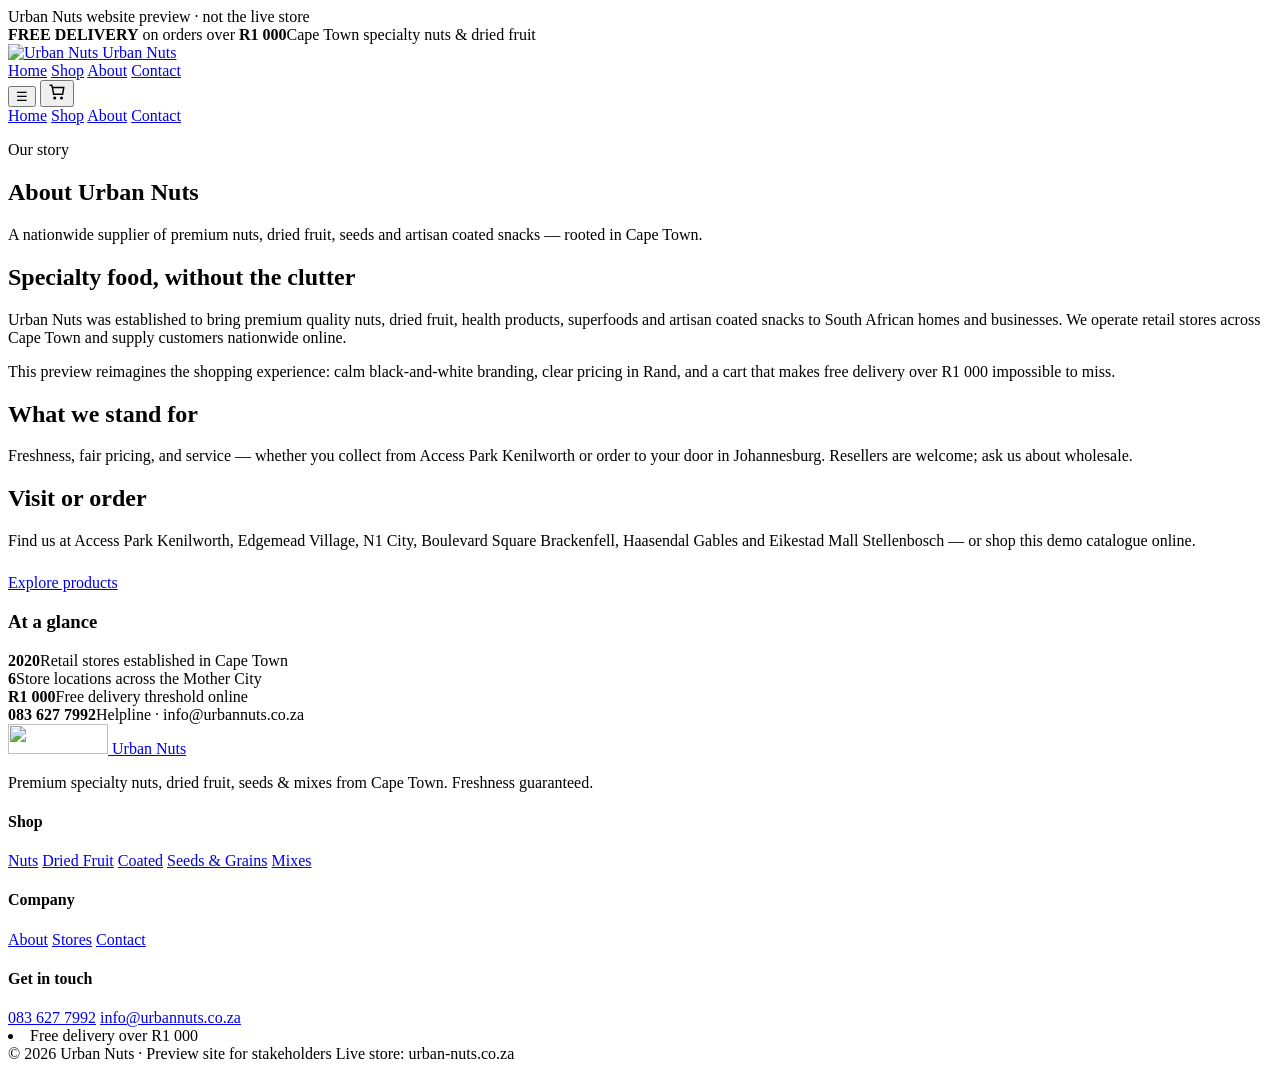
==== about.html @ 3aad2c29 "chore: add about.html" ====
<!DOCTYPE html>
<html lang="en-ZA">
<head>
  <meta charset="utf-8">
  <meta name="viewport" content="width=device-width, initial-scale=1">
  <title>About · Urban Nuts Preview</title>
  <meta name="description" content="About Urban Nuts — Cape Town specialty nuts and dried fruit retailer.">
  <base href="./">
  <link rel="preconnect" href="https://fonts.googleapis.com">
  <link rel="preconnect" href="https://fonts.gstatic.com" crossorigin>
  <link href="https://fonts.googleapis.com/css2?family=DM+Sans:ital,opsz,wght@0,9..40,400;0,9..40,500;0,9..40,600;0,9..40,700;1,9..40,400&family=Instrument+Serif:ital@0;1&display=swap" rel="stylesheet">
  <link rel="stylesheet" href="css/styles.css">
  <link rel="icon" href="https://urban-nuts.co.za/wp-content/uploads/2022/02/URBAN-NUTS-logo-1.jpg">
</head>
<body>
  <div class="preview-bar">Urban Nuts website preview · not the live store</div>
  <div class="delivery-banner"><strong>FREE DELIVERY</strong> on orders over <strong>R1 000</strong><span>Cape Town specialty nuts &amp; dried fruit</span></div>
  <header class="site-header">
    <div class="container header-inner">
      <a class="logo" href="index.html">
        <img src="https://urban-nuts.co.za/wp-content/uploads/2022/02/URBAN-NUTS-logo-1.jpg" alt="Urban Nuts" width="120" height="36">
        <span>Urban Nuts</span>
      </a>
      <nav class="nav" aria-label="Primary">
        <a href="index.html">Home</a>
        <a href="shop.html">Shop</a>
        <a href="about.html">About</a>
        <a href="contact.html">Contact</a>
      </nav>
      <div class="header-actions">
        <button type="button" class="icon-btn menu-toggle" id="menu-toggle" aria-label="Menu" aria-expanded="false">☰</button>
        <button type="button" class="icon-btn" data-open-cart aria-label="Open cart">
          <svg width="18" height="18" viewBox="0 0 24 24" fill="none" stroke="currentColor" stroke-width="2" aria-hidden="true"><path d="M6 6h15l-1.5 9h-12z"/><circle cx="9" cy="20" r="1"/><circle cx="18" cy="20" r="1"/><path d="M6 6L5 3H2"/></svg>
          <span class="cart-count" data-count="0"></span>
        </button>
      </div>
    </div>
  </header>
  <nav class="mobile-nav" id="mobile-nav" aria-label="Mobile">
    <a href="index.html">Home</a>
    <a href="shop.html">Shop</a>
    <a href="about.html">About</a>
    <a href="contact.html">Contact</a>
  </nav>

  <main>
    <section class="page-hero">
      <div class="container">
        <p class="section-kicker">Our story</p>
        <h1>About Urban Nuts</h1>
        <p>A nationwide supplier of premium nuts, dried fruit, seeds and artisan coated snacks — rooted in Cape Town.</p>
      </div>
    </section>
    <section class="section">
      <div class="container about-grid">
        <div class="prose">
          <h2>Specialty food, without the clutter</h2>
          <p>Urban Nuts was established to bring premium quality nuts, dried fruit, health products, superfoods and artisan coated snacks to South African homes and businesses. We operate retail stores across Cape Town and supply customers nationwide online.</p>
          <p>This preview reimagines the shopping experience: calm black-and-white branding, clear pricing in Rand, and a cart that makes free delivery over R1 000 impossible to miss.</p>
          <h2>What we stand for</h2>
          <p>Freshness, fair pricing, and service — whether you collect from Access Park Kenilworth or order to your door in Johannesburg. Resellers are welcome; ask us about wholesale.</p>
          <h2>Visit or order</h2>
          <p>Find us at Access Park Kenilworth, Edgemead Village, N1 City, Boulevard Square Brackenfell, Haasendal Gables and Eikestad Mall Stellenbosch — or shop this demo catalogue online.</p>
          <p style="margin-top:1.5rem"><a class="btn btn-primary" href="shop.html">Explore products</a></p>
        </div>
        <aside class="about-aside">
          <h3>At a glance</h3>
          <div class="stat-list">
            <div><strong>2020</strong><span>Retail stores established in Cape Town</span></div>
            <div><strong>6</strong><span>Store locations across the Mother City</span></div>
            <div><strong>R1 000</strong><span>Free delivery threshold online</span></div>
            <div><strong>083 627 7992</strong><span>Helpline · info@urbannuts.co.za</span></div>
          </div>
        </aside>
      </div>
    </section>
  </main>

  <footer class="site-footer">
    <div class="container">
      <div class="footer-grid">
        <div class="footer-brand">
          <a class="logo" href="index.html">
            <img src="https://urban-nuts.co.za/wp-content/uploads/2022/02/URBAN-NUTS-logo-1.jpg" alt="" width="100" height="30">
            <span>Urban Nuts</span>
          </a>
          <p>Premium specialty nuts, dried fruit, seeds &amp; mixes from Cape Town. Freshness guaranteed.</p>
        </div>
        <div class="footer-col">
          <h4>Shop</h4>
          <a href="shop.html?cat=nuts">Nuts</a>
          <a href="shop.html?cat=dried-fruit">Dried Fruit</a>
          <a href="shop.html?cat=coated">Coated</a>
          <a href="shop.html?cat=seeds">Seeds &amp; Grains</a>
          <a href="shop.html?cat=mixes">Mixes</a>
        </div>
        <div class="footer-col">
          <h4>Company</h4>
          <a href="about.html">About</a>
          <a href="contact.html">Stores</a>
          <a href="contact.html">Contact</a>
        </div>
        <div class="footer-col">
          <h4>Get in touch</h4>
          <a href="tel:0836277992">083 627 7992</a>
          <a href="mailto:info@urbannuts.co.za">info@urbannuts.co.za</a>
          <li>Free delivery over R1 000</li>
        </div>
      </div>
      <div class="footer-bottom">
        <span>© 2026 Urban Nuts · Preview site for stakeholders</span>
        <span>Live store: urban-nuts.co.za</span>
      </div>
    </div>
  </footer>
  <script src="js/products.js"></script>
  <script src="js/cart.js"></script>
  <script src="js/main.js"></script>
</body>
</html>
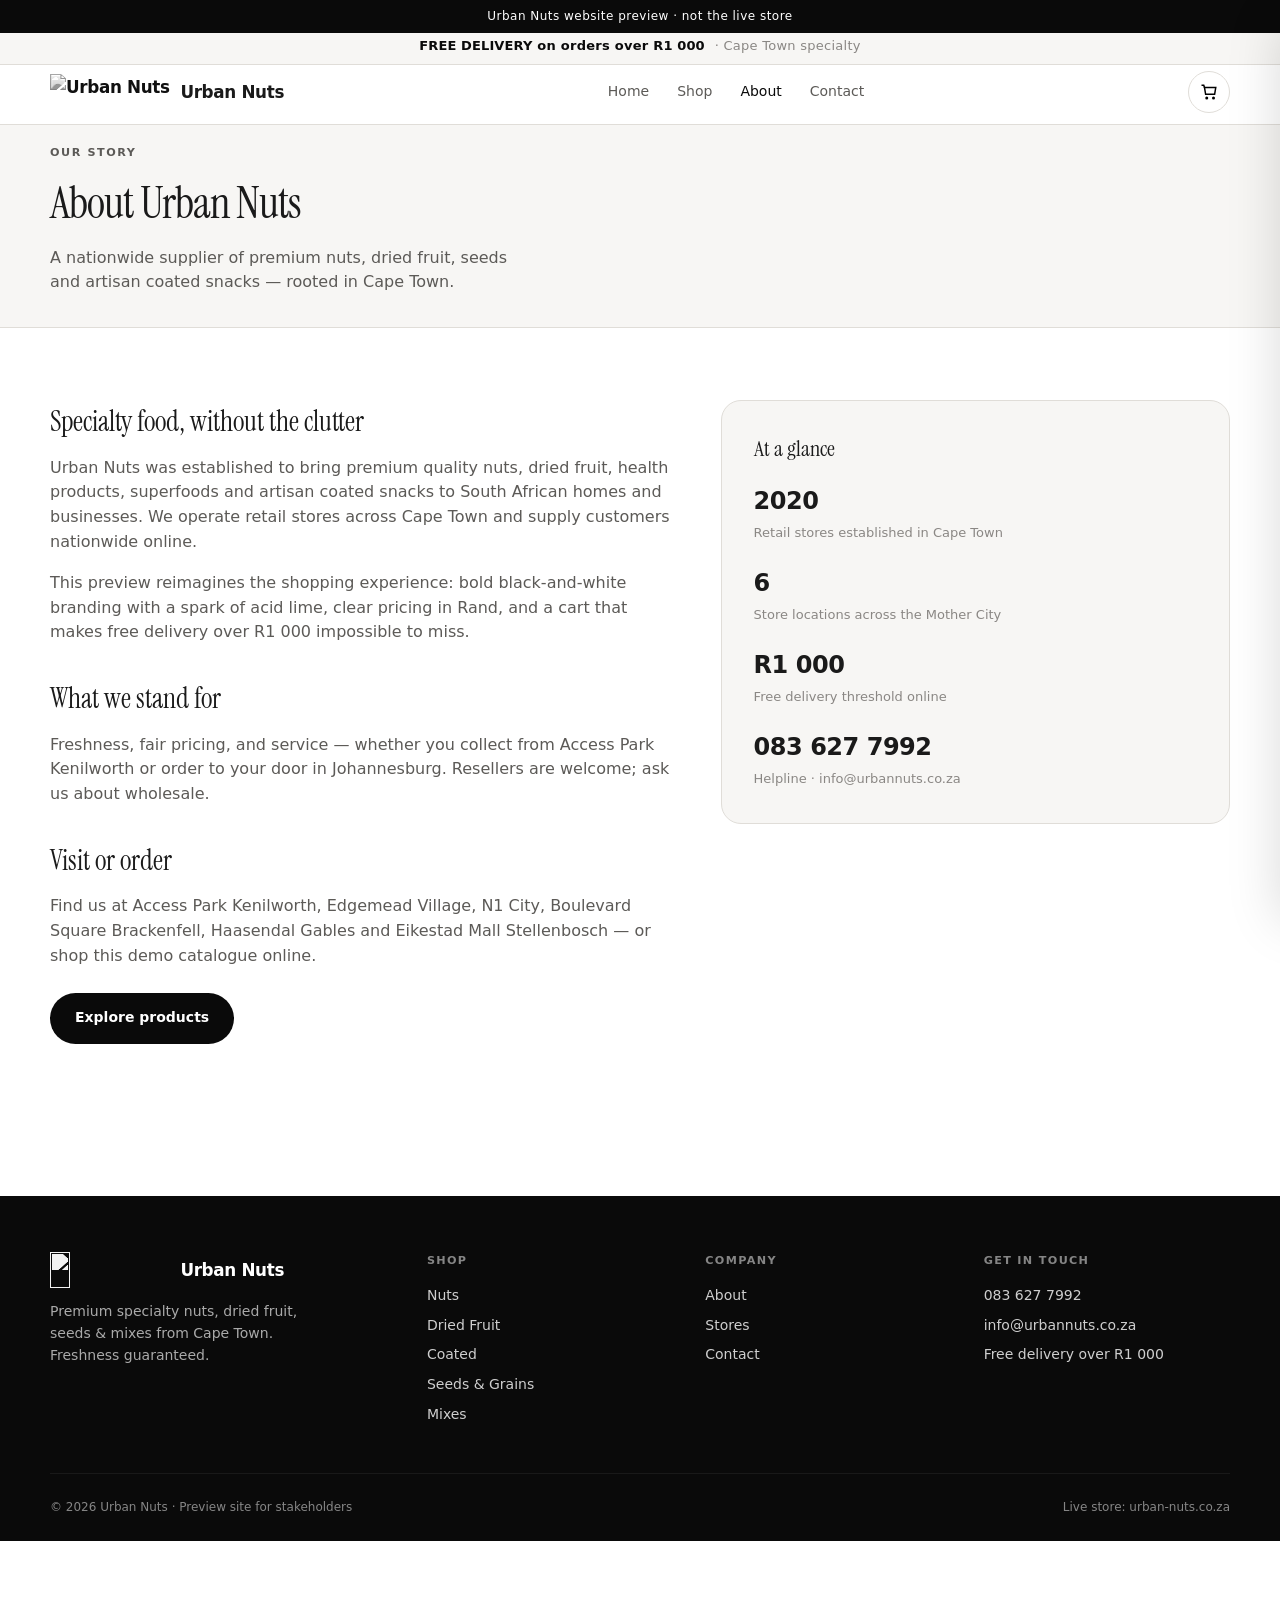
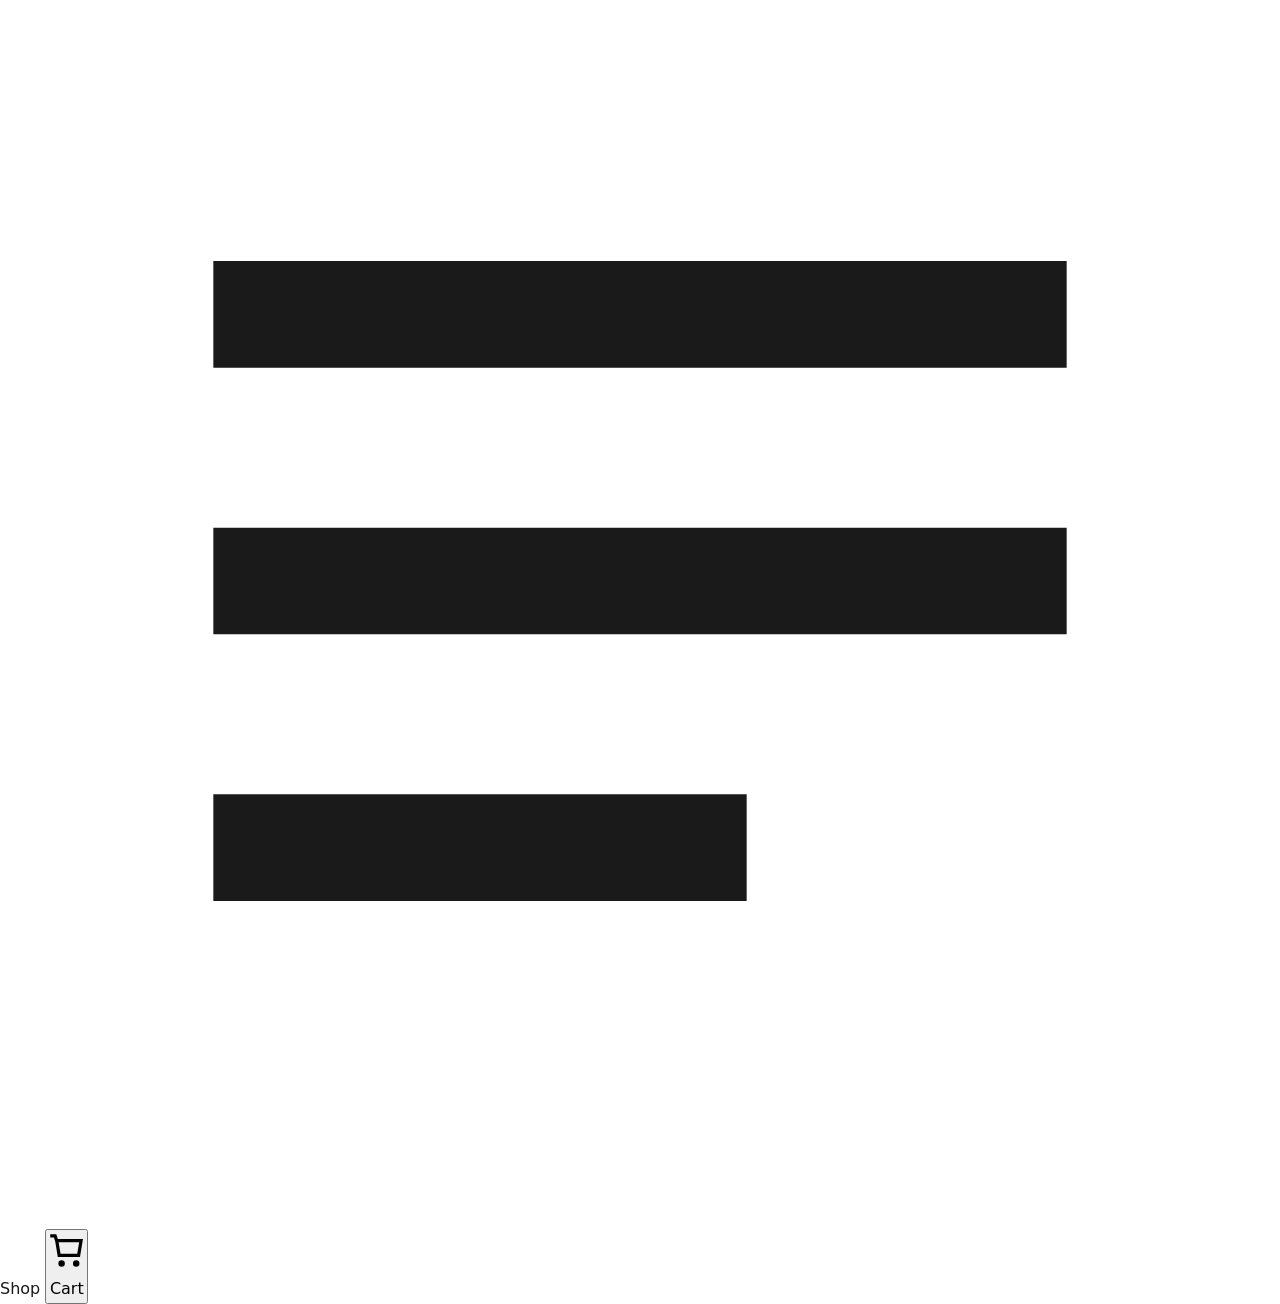
==== commit a4a35e43: "chore: update about.html" ====
--- a/about.html
+++ b/about.html
@@ -2,19 +2,19 @@
 <html lang="en-ZA">
 <head>
   <meta charset="utf-8">
-  <meta name="viewport" content="width=device-width, initial-scale=1">
+  <meta name="viewport" content="width=device-width, initial-scale=1, viewport-fit=cover">
   <title>About · Urban Nuts Preview</title>
   <meta name="description" content="About Urban Nuts — Cape Town specialty nuts and dried fruit retailer.">
   <base href="./">
   <link rel="preconnect" href="https://fonts.googleapis.com">
   <link rel="preconnect" href="https://fonts.gstatic.com" crossorigin>
-  <link href="https://fonts.googleapis.com/css2?family=DM+Sans:ital,opsz,wght@0,9..40,400;0,9..40,500;0,9..40,600;0,9..40,700;1,9..40,400&family=Instrument+Serif:ital@0;1&display=swap" rel="stylesheet">
+  <link href="https://fonts.googleapis.com/css2?family=Instrument+Serif:ital@0;1&family=Space+Grotesk:wght@400;500;600;700&display=swap" rel="stylesheet">
   <link rel="stylesheet" href="css/styles.css">
   <link rel="icon" href="https://urban-nuts.co.za/wp-content/uploads/2022/02/URBAN-NUTS-logo-1.jpg">
 </head>
 <body>
   <div class="preview-bar">Urban Nuts website preview · not the live store</div>
-  <div class="delivery-banner"><strong>FREE DELIVERY</strong> on orders over <strong>R1 000</strong><span>Cape Town specialty nuts &amp; dried fruit</span></div>
+  <div class="delivery-banner"><strong>FREE DELIVERY</strong> on orders over <strong>R1 000</strong><span> · Cape Town specialty</span></div>
   <header class="site-header">
     <div class="container header-inner">
       <a class="logo" href="index.html">
@@ -24,7 +24,7 @@
       <nav class="nav" aria-label="Primary">
         <a href="index.html">Home</a>
         <a href="shop.html">Shop</a>
-        <a href="about.html">About</a>
+        <a href="about.html" class="active">About</a>
         <a href="contact.html">Contact</a>
       </nav>
       <div class="header-actions">
@@ -41,6 +41,10 @@
     <a href="shop.html">Shop</a>
     <a href="about.html">About</a>
     <a href="contact.html">Contact</a>
+    <div class="nav-meta">
+      <a href="tel:0836277992">083 627 7992</a>
+      <a href="mailto:info@urbannuts.co.za">info@urbannuts.co.za</a>
+    </div>
   </nav>
 
   <main>
@@ -56,7 +60,7 @@
         <div class="prose">
           <h2>Specialty food, without the clutter</h2>
           <p>Urban Nuts was established to bring premium quality nuts, dried fruit, health products, superfoods and artisan coated snacks to South African homes and businesses. We operate retail stores across Cape Town and supply customers nationwide online.</p>
-          <p>This preview reimagines the shopping experience: calm black-and-white branding, clear pricing in Rand, and a cart that makes free delivery over R1 000 impossible to miss.</p>
+          <p>This preview reimagines the shopping experience: bold black-and-white branding with a spark of acid lime, clear pricing in Rand, and a cart that makes free delivery over R1 000 impossible to miss.</p>
           <h2>What we stand for</h2>
           <p>Freshness, fair pricing, and service — whether you collect from Access Park Kenilworth or order to your door in Johannesburg. Resellers are welcome; ask us about wholesale.</p>
           <h2>Visit or order</h2>
@@ -113,6 +117,19 @@
       </div>
     </div>
   </footer>
+
+  <nav class="mobile-bottom-bar" aria-label="Quick actions">
+    <a href="shop.html">
+      <svg viewBox="0 0 24 24" fill="none" stroke="currentColor" stroke-width="2"><path d="M4 7h16M4 12h16M4 17h10"/></svg>
+      Shop
+    </a>
+    <button type="button" data-open-cart>
+      <svg viewBox="0 0 24 24" fill="none" stroke="currentColor" stroke-width="2"><path d="M6 6h15l-1.5 9h-12z"/><circle cx="9" cy="20" r="1"/><circle cx="18" cy="20" r="1"/><path d="M6 6L5 3H2"/></svg>
+      Cart
+      <span class="cart-count" data-count="0"></span>
+    </button>
+  </nav>
+
   <script src="js/products.js"></script>
   <script src="js/cart.js"></script>
   <script src="js/main.js"></script>
--- a/css/styles.css
+++ b/css/styles.css
@@ -0,0 +1,658 @@
+/* Urban Nuts — Preview Styles */
+:root {
+  --black: #0a0a0a;
+  --near-black: #141414;
+  --white: #ffffff;
+  --off-white: #f7f6f4;
+  --soft-gray: #e8e6e3;
+  --mid-gray: #8a8784;
+  --text: #1a1a1a;
+  --text-muted: #5c5a57;
+  --border: #e0ddd8;
+  --accent: #0a0a0a;
+  --success: #1a5c3a;
+  --radius: 12px;
+  --radius-sm: 8px;
+  --shadow: 0 8px 30px rgba(10, 10, 10, 0.08);
+  --shadow-lg: 0 20px 50px rgba(10, 10, 10, 0.15);
+  --font-sans: "DM Sans", system-ui, sans-serif;
+  --font-serif: "Instrument Serif", Georgia, serif;
+  --header-offset: 96px;
+  --max: 1180px;
+  --ease: cubic-bezier(0.22, 1, 0.36, 1);
+}
+
+*, *::before, *::after { box-sizing: border-box; margin: 0; padding: 0; }
+
+html { scroll-behavior: smooth; }
+
+body {
+  font-family: var(--font-sans);
+  color: var(--text);
+  background: var(--white);
+  line-height: 1.55;
+  -webkit-font-smoothing: antialiased;
+  padding-top: var(--header-offset);
+}
+
+img { max-width: 100%; display: block; }
+a { color: inherit; text-decoration: none; }
+button, input, select, textarea { font: inherit; }
+ul { list-style: none; }
+.sr-only {
+  position: absolute; width: 1px; height: 1px; padding: 0; margin: -1px;
+  overflow: hidden; clip: rect(0,0,0,0); border: 0;
+}
+
+.container { width: min(100% - 2rem, var(--max)); margin-inline: auto; }
+
+/* Preview bar */
+.preview-bar {
+  position: fixed; top: 0; left: 0; right: 0; z-index: 1000;
+  background: var(--black); color: var(--white);
+  font-size: 0.75rem; letter-spacing: 0.04em;
+  text-align: center; padding: 0.45rem 1rem;
+}
+
+/* Free delivery chip */
+.delivery-banner {
+  position: fixed; top: 28px; left: 0; right: 0; z-index: 999;
+  background: var(--off-white); border-bottom: 1px solid var(--border);
+  color: var(--black); font-size: 0.8125rem; font-weight: 600;
+  text-align: center; padding: 0.5rem 1rem;
+  letter-spacing: 0.02em;
+}
+.delivery-banner span { color: var(--mid-gray); font-weight: 400; margin-left: 0.35rem; }
+.delivery-banner strong { font-weight: 700; letter-spacing: 0.01em; }
+
+/* Header */
+.site-header {
+  position: fixed; top: 60px; left: 0; right: 0; z-index: 998;
+  background: rgba(255,255,255,0.92);
+  backdrop-filter: blur(12px);
+  border-bottom: 1px solid var(--border);
+}
+.header-inner {
+  display: flex; align-items: center; justify-content: space-between;
+  gap: 1rem; height: 64px;
+}
+.logo {
+  display: flex; align-items: center; gap: 0.65rem;
+  font-weight: 700; letter-spacing: -0.02em; font-size: 1.05rem;
+}
+.logo img {
+  height: 36px; width: auto; object-fit: contain;
+  filter: grayscale(1) contrast(1.1);
+}
+.nav { display: flex; align-items: center; gap: 1.75rem; }
+.nav a {
+  font-size: 0.875rem; font-weight: 500; color: var(--text-muted);
+  transition: color 0.2s;
+}
+.nav a:hover, .nav a.active { color: var(--black); }
+.header-actions { display: flex; align-items: center; gap: 0.75rem; }
+.icon-btn {
+  position: relative; display: inline-flex; align-items: center; justify-content: center;
+  width: 42px; height: 42px; border: 1px solid var(--border); border-radius: 999px;
+  background: var(--white); cursor: pointer; transition: background 0.2s, border-color 0.2s;
+}
+.icon-btn:hover { background: var(--off-white); border-color: var(--mid-gray); }
+.cart-count {
+  position: absolute; top: -4px; right: -4px;
+  min-width: 18px; height: 18px; padding: 0 5px;
+  background: var(--black); color: var(--white);
+  border-radius: 999px; font-size: 0.65rem; font-weight: 700;
+  display: flex; align-items: center; justify-content: center;
+}
+.cart-count:empty, .cart-count[data-count="0"] { display: none; }
+.menu-toggle { display: none; }
+
+/* Buttons */
+.btn {
+  display: inline-flex; align-items: center; justify-content: center; gap: 0.5rem;
+  padding: 0.85rem 1.5rem; border-radius: 999px; border: 1px solid transparent;
+  font-size: 0.875rem; font-weight: 600; cursor: pointer;
+  transition: transform 0.2s var(--ease), background 0.2s, color 0.2s, border-color 0.2s;
+}
+.btn:hover { transform: translateY(-1px); }
+.btn:active { transform: translateY(0); }
+.btn-primary { background: var(--black); color: var(--white); }
+.btn-primary:hover { background: #222; }
+.btn-secondary { background: var(--white); color: var(--black); border-color: var(--border); }
+.btn-secondary:hover { border-color: var(--black); }
+.btn-ghost { background: transparent; color: var(--black); border-color: transparent; }
+.btn-ghost:hover { background: var(--off-white); }
+.btn-block { width: 100%; }
+.btn-sm { padding: 0.55rem 1rem; font-size: 0.8125rem; }
+
+/* Hero */
+.hero {
+  padding: 4.5rem 0 3.5rem;
+  background:
+    radial-gradient(ellipse 80% 60% at 90% 10%, rgba(10,10,10,0.04), transparent),
+    var(--off-white);
+  border-bottom: 1px solid var(--border);
+}
+.hero-grid {
+  display: grid; grid-template-columns: 1.15fr 0.85fr; gap: 3rem; align-items: center;
+}
+.hero-eyebrow {
+  display: inline-flex; align-items: center; gap: 0.5rem;
+  font-size: 0.75rem; font-weight: 600; letter-spacing: 0.12em; text-transform: uppercase;
+  color: var(--mid-gray); margin-bottom: 1.25rem;
+}
+.hero-eyebrow::before {
+  content: ""; width: 24px; height: 1px; background: var(--mid-gray);
+}
+.hero h1 {
+  font-family: var(--font-serif); font-weight: 400;
+  font-size: clamp(2.5rem, 5vw, 3.75rem); line-height: 1.08;
+  letter-spacing: -0.02em; margin-bottom: 1.25rem;
+}
+.hero p.lead {
+  font-size: 1.0625rem; color: var(--text-muted); max-width: 36ch;
+  margin-bottom: 2rem;
+}
+.hero-ctas { display: flex; flex-wrap: wrap; gap: 0.75rem; margin-bottom: 2.5rem; }
+.hero-stats {
+  display: flex; gap: 2rem; flex-wrap: wrap;
+  padding-top: 1.5rem; border-top: 1px solid var(--border);
+}
+.hero-stat strong {
+  display: block; font-size: 1.25rem; font-weight: 700; letter-spacing: -0.02em;
+}
+.hero-stat span { font-size: 0.8125rem; color: var(--mid-gray); }
+.hero-card {
+  background: var(--white); border: 1px solid var(--border); border-radius: 20px;
+  padding: 1.75rem; box-shadow: var(--shadow);
+}
+.hero-card-label {
+  font-size: 0.7rem; font-weight: 700; letter-spacing: 0.14em; text-transform: uppercase;
+  color: var(--mid-gray); margin-bottom: 1rem;
+}
+.delivery-callout {
+  background: var(--black); color: var(--white); border-radius: 16px;
+  padding: 1.5rem; margin-bottom: 1.25rem;
+}
+.delivery-callout h3 {
+  font-family: var(--font-serif); font-size: 1.5rem; font-weight: 400;
+  margin-bottom: 0.35rem;
+}
+.delivery-callout p { font-size: 0.875rem; opacity: 0.75; }
+.hero-mini-list { display: grid; gap: 0.75rem; }
+.hero-mini-list li {
+  display: flex; align-items: center; gap: 0.75rem;
+  font-size: 0.875rem; color: var(--text-muted);
+}
+.hero-mini-list .dot {
+  width: 8px; height: 8px; border-radius: 50%; background: var(--black); flex-shrink: 0;
+}
+
+/* Sections */
+.section { padding: 4.5rem 0; }
+.section-alt { background: var(--off-white); }
+.section-header {
+  display: flex; align-items: flex-end; justify-content: space-between;
+  gap: 1rem; margin-bottom: 2.25rem; flex-wrap: wrap;
+}
+.section-header h2 {
+  font-family: var(--font-serif); font-weight: 400;
+  font-size: clamp(1.75rem, 3vw, 2.35rem); letter-spacing: -0.02em;
+}
+.section-header p { color: var(--text-muted); max-width: 40ch; font-size: 0.9375rem; }
+.section-kicker {
+  font-size: 0.7rem; font-weight: 700; letter-spacing: 0.14em; text-transform: uppercase;
+  color: var(--mid-gray); margin-bottom: 0.5rem;
+}
+
+/* Categories */
+.cat-grid {
+  display: grid; grid-template-columns: repeat(5, 1fr); gap: 1rem;
+}
+.cat-card {
+  display: flex; flex-direction: column; justify-content: flex-end;
+  min-height: 180px; padding: 1.25rem;
+  background: var(--white); border: 1px solid var(--border); border-radius: var(--radius);
+  transition: transform 0.25s var(--ease), box-shadow 0.25s, border-color 0.25s;
+  position: relative; overflow: hidden;
+}
+.cat-card::before {
+  content: ""; position: absolute; inset: 0;
+  background: linear-gradient(160deg, transparent 40%, rgba(10,10,10,0.03));
+}
+.cat-card:hover {
+  transform: translateY(-4px); box-shadow: var(--shadow); border-color: var(--black);
+}
+.cat-card .icon {
+  font-size: 1.75rem; margin-bottom: auto; position: relative;
+  width: 44px; height: 44px; border-radius: 12px;
+  background: var(--off-white); display: flex; align-items: center; justify-content: center;
+}
+.cat-card h3 {
+  font-size: 1rem; font-weight: 600; position: relative; margin-top: 1rem;
+}
+.cat-card span {
+  font-size: 0.75rem; color: var(--mid-gray); position: relative;
+}
+
+/* Products */
+.product-grid {
+  display: grid; grid-template-columns: repeat(4, 1fr); gap: 1.25rem;
+}
+.product-card {
+  background: var(--white); border: 1px solid var(--border); border-radius: var(--radius);
+  overflow: hidden; display: flex; flex-direction: column;
+  transition: transform 0.25s var(--ease), box-shadow 0.25s;
+}
+.product-card:hover { transform: translateY(-3px); box-shadow: var(--shadow); }
+.product-media {
+  aspect-ratio: 1; background: var(--off-white);
+  display: flex; align-items: center; justify-content: center;
+  position: relative; overflow: hidden;
+}
+.product-media .placeholder {
+  width: 64%; height: 64%; border-radius: 50%;
+  background: linear-gradient(145deg, #ddd9d3, #f0ece6);
+  display: flex; align-items: center; justify-content: center;
+  font-size: 2rem; opacity: 0.85;
+}
+.product-badge {
+  position: absolute; top: 0.75rem; left: 0.75rem;
+  background: var(--black); color: var(--white);
+  font-size: 0.65rem; font-weight: 700; letter-spacing: 0.06em;
+  text-transform: uppercase; padding: 0.3rem 0.55rem; border-radius: 999px;
+}
+.product-body { padding: 1.1rem 1.15rem 1.25rem; display: flex; flex-direction: column; flex: 1; }
+.product-cat {
+  font-size: 0.7rem; font-weight: 600; letter-spacing: 0.08em; text-transform: uppercase;
+  color: var(--mid-gray); margin-bottom: 0.35rem;
+}
+.product-body h3 { font-size: 1rem; font-weight: 600; margin-bottom: 0.35rem; letter-spacing: -0.01em; }
+.product-price {
+  font-size: 0.9375rem; font-weight: 700; margin-top: auto; padding-top: 0.75rem;
+  display: flex; align-items: center; justify-content: space-between; gap: 0.5rem;
+}
+.product-price .from { font-weight: 400; color: var(--mid-gray); font-size: 0.75rem; margin-right: 0.25rem; }
+
+/* Trust */
+.trust-strip {
+  display: grid; grid-template-columns: repeat(4, 1fr); gap: 1rem;
+}
+.trust-item {
+  text-align: center; padding: 1.75rem 1.25rem;
+  background: var(--white); border: 1px solid var(--border); border-radius: var(--radius);
+}
+.trust-item .t-icon {
+  width: 40px; height: 40px; margin: 0 auto 0.85rem;
+  border-radius: 10px; background: var(--off-white);
+  display: flex; align-items: center; justify-content: center; font-size: 1.1rem;
+}
+.trust-item h3 { font-size: 0.9375rem; font-weight: 600; margin-bottom: 0.35rem; }
+.trust-item p { font-size: 0.8125rem; color: var(--text-muted); }
+
+/* CTA band */
+.cta-band {
+  background: var(--black); color: var(--white); border-radius: 24px;
+  padding: 3rem; display: flex; align-items: center; justify-content: space-between;
+  gap: 2rem; flex-wrap: wrap;
+}
+.cta-band h2 {
+  font-family: var(--font-serif); font-weight: 400; font-size: clamp(1.75rem, 3vw, 2.25rem);
+  margin-bottom: 0.5rem;
+}
+.cta-band p { opacity: 0.7; max-width: 40ch; }
+.cta-band .btn-primary { background: var(--white); color: var(--black); }
+.cta-band .btn-primary:hover { background: var(--soft-gray); }
+
+/* Page hero (inner) */
+.page-hero {
+  padding: 3rem 0 2rem; background: var(--off-white); border-bottom: 1px solid var(--border);
+}
+.page-hero h1 {
+  font-family: var(--font-serif); font-weight: 400;
+  font-size: clamp(2rem, 4vw, 2.75rem); letter-spacing: -0.02em; margin-bottom: 0.5rem;
+}
+.page-hero p { color: var(--text-muted); max-width: 48ch; }
+
+/* Shop filters */
+.shop-toolbar {
+  display: flex; flex-wrap: wrap; gap: 0.5rem; margin-bottom: 2rem;
+  align-items: center; justify-content: space-between;
+}
+.filter-chips { display: flex; flex-wrap: wrap; gap: 0.5rem; }
+.chip {
+  padding: 0.45rem 0.9rem; border-radius: 999px; border: 1px solid var(--border);
+  background: var(--white); font-size: 0.8125rem; font-weight: 500;
+  cursor: pointer; color: var(--text-muted); transition: all 0.2s;
+}
+.chip:hover, .chip.active { background: var(--black); color: var(--white); border-color: var(--black); }
+.results-count { font-size: 0.8125rem; color: var(--mid-gray); }
+
+/* Product detail */
+.product-detail {
+  display: grid; grid-template-columns: 1fr 1fr; gap: 3rem; align-items: start;
+  padding: 3rem 0;
+}
+.pd-media {
+  aspect-ratio: 1; background: var(--off-white); border-radius: 20px;
+  border: 1px solid var(--border);
+  display: flex; align-items: center; justify-content: center;
+}
+.pd-media .placeholder {
+  width: 55%; height: 55%; border-radius: 50%;
+  background: linear-gradient(145deg, #ddd9d3, #f0ece6);
+  display: flex; align-items: center; justify-content: center; font-size: 4rem;
+}
+.pd-cat {
+  font-size: 0.75rem; font-weight: 700; letter-spacing: 0.1em; text-transform: uppercase;
+  color: var(--mid-gray); margin-bottom: 0.75rem;
+}
+.pd-info h1 {
+  font-family: var(--font-serif); font-weight: 400;
+  font-size: clamp(1.75rem, 3vw, 2.5rem); margin-bottom: 0.75rem;
+}
+.pd-price {
+  font-size: 1.5rem; font-weight: 700; margin-bottom: 1.25rem;
+}
+.pd-desc { color: var(--text-muted); margin-bottom: 1.75rem; max-width: 48ch; }
+.variant-label {
+  font-size: 0.75rem; font-weight: 600; letter-spacing: 0.06em; text-transform: uppercase;
+  margin-bottom: 0.65rem; display: block;
+}
+.variant-options { display: flex; flex-wrap: wrap; gap: 0.5rem; margin-bottom: 1.5rem; }
+.variant-btn {
+  padding: 0.55rem 1rem; border-radius: 999px; border: 1px solid var(--border);
+  background: var(--white); cursor: pointer; font-size: 0.8125rem; font-weight: 500;
+  transition: all 0.2s;
+}
+.variant-btn:hover, .variant-btn.active {
+  background: var(--black); color: var(--white); border-color: var(--black);
+}
+.qty-row {
+  display: flex; align-items: center; gap: 1rem; margin-bottom: 1.5rem;
+}
+.qty-control {
+  display: inline-flex; align-items: center; border: 1px solid var(--border);
+  border-radius: 999px; overflow: hidden;
+}
+.qty-control button {
+  width: 40px; height: 40px; border: none; background: transparent; cursor: pointer;
+  font-size: 1.1rem; font-weight: 500;
+}
+.qty-control button:hover { background: var(--off-white); }
+.qty-control span {
+  min-width: 36px; text-align: center; font-weight: 600; font-size: 0.9375rem;
+}
+.pd-meta {
+  margin-top: 2rem; padding-top: 1.5rem; border-top: 1px solid var(--border);
+  display: grid; gap: 0.65rem;
+}
+.pd-meta li {
+  display: flex; gap: 0.65rem; font-size: 0.875rem; color: var(--text-muted);
+}
+.pd-meta li::before { content: "✓"; color: var(--black); font-weight: 700; }
+
+/* About */
+.about-grid {
+  display: grid; grid-template-columns: 1.1fr 0.9fr; gap: 3rem; align-items: start;
+}
+.prose h2 {
+  font-family: var(--font-serif); font-weight: 400; font-size: 1.75rem;
+  margin: 2rem 0 0.75rem;
+}
+.prose h2:first-child { margin-top: 0; }
+.prose p { color: var(--text-muted); margin-bottom: 1rem; }
+.about-aside {
+  background: var(--off-white); border: 1px solid var(--border);
+  border-radius: 20px; padding: 2rem;
+}
+.about-aside h3 {
+  font-family: var(--font-serif); font-size: 1.35rem; font-weight: 400; margin-bottom: 1rem;
+}
+.stat-list { display: grid; gap: 1.25rem; }
+.stat-list strong { display: block; font-size: 1.5rem; letter-spacing: -0.02em; }
+.stat-list span { font-size: 0.8125rem; color: var(--mid-gray); }
+
+/* Contact / stores */
+.contact-grid {
+  display: grid; grid-template-columns: 1fr 1fr; gap: 3rem;
+}
+.store-list { display: grid; gap: 0.85rem; }
+.store-card {
+  padding: 1.15rem 1.25rem; border: 1px solid var(--border); border-radius: var(--radius);
+  background: var(--white); transition: border-color 0.2s;
+}
+.store-card:hover { border-color: var(--black); }
+.store-card h3 { font-size: 0.9375rem; font-weight: 600; margin-bottom: 0.25rem; }
+.store-card p { font-size: 0.8125rem; color: var(--text-muted); }
+.contact-form {
+  background: var(--off-white); border: 1px solid var(--border);
+  border-radius: 20px; padding: 2rem;
+}
+.form-group { margin-bottom: 1.15rem; }
+.form-group label {
+  display: block; font-size: 0.75rem; font-weight: 600;
+  letter-spacing: 0.04em; text-transform: uppercase; margin-bottom: 0.4rem;
+}
+.form-group input, .form-group textarea, .form-group select {
+  width: 100%; padding: 0.75rem 1rem; border: 1px solid var(--border);
+  border-radius: var(--radius-sm); background: var(--white); outline: none;
+  transition: border-color 0.2s;
+}
+.form-group input:focus, .form-group textarea:focus, .form-group select:focus {
+  border-color: var(--black);
+}
+.form-group textarea { min-height: 120px; resize: vertical; }
+.form-note { font-size: 0.75rem; color: var(--mid-gray); margin-top: 0.75rem; }
+.contact-info-row {
+  display: flex; flex-wrap: wrap; gap: 1.5rem; margin-bottom: 2rem;
+}
+.contact-info-row a {
+  display: inline-flex; align-items: center; gap: 0.5rem;
+  font-weight: 600; font-size: 0.9375rem;
+}
+.contact-info-row a:hover { text-decoration: underline; }
+
+/* Cart drawer */
+.overlay {
+  position: fixed; inset: 0; background: rgba(10,10,10,0.45);
+  z-index: 1100; opacity: 0; visibility: hidden;
+  transition: opacity 0.3s, visibility 0.3s;
+}
+.overlay.open { opacity: 1; visibility: visible; }
+.cart-drawer {
+  position: fixed; top: 0; right: 0; bottom: 0; width: min(420px, 100%);
+  background: var(--white); z-index: 1101;
+  transform: translateX(100%); transition: transform 0.35s var(--ease);
+  display: flex; flex-direction: column; box-shadow: var(--shadow-lg);
+}
+.cart-drawer.open { transform: translateX(0); }
+.cart-header {
+  display: flex; align-items: center; justify-content: space-between;
+  padding: 1.25rem 1.5rem; border-bottom: 1px solid var(--border);
+}
+.cart-header h2 { font-size: 1.125rem; font-weight: 700; }
+.close-btn {
+  width: 36px; height: 36px; border-radius: 999px; border: 1px solid var(--border);
+  background: var(--white); cursor: pointer; font-size: 1.25rem;
+  display: flex; align-items: center; justify-content: center;
+}
+.close-btn:hover { background: var(--off-white); }
+.cart-body { flex: 1; overflow-y: auto; padding: 1.25rem 1.5rem; }
+.cart-empty {
+  text-align: center; padding: 3rem 1rem; color: var(--mid-gray);
+}
+.cart-empty p { margin-bottom: 1.25rem; }
+.cart-item {
+  display: grid; grid-template-columns: 64px 1fr auto; gap: 0.85rem;
+  padding: 1rem 0; border-bottom: 1px solid var(--border);
+}
+.cart-item-img {
+  width: 64px; height: 64px; border-radius: 10px; background: var(--off-white);
+  display: flex; align-items: center; justify-content: center; font-size: 1.25rem;
+}
+.cart-item h4 { font-size: 0.875rem; font-weight: 600; margin-bottom: 0.15rem; }
+.cart-item .meta { font-size: 0.75rem; color: var(--mid-gray); margin-bottom: 0.5rem; }
+.cart-item-actions { display: flex; align-items: center; gap: 0.5rem; }
+.cart-item-actions button {
+  width: 28px; height: 28px; border-radius: 999px; border: 1px solid var(--border);
+  background: var(--white); cursor: pointer; font-size: 0.875rem;
+}
+.cart-item-price { font-weight: 700; font-size: 0.875rem; text-align: right; }
+.cart-item .remove {
+  font-size: 0.7rem; color: var(--mid-gray); background: none; border: none;
+  cursor: pointer; text-decoration: underline; padding: 0; margin-top: 0.35rem;
+}
+.cart-footer {
+  padding: 1.25rem 1.5rem 1.5rem; border-top: 1px solid var(--border);
+  background: var(--off-white);
+}
+.cart-subtotal {
+  display: flex; justify-content: space-between; font-weight: 700;
+  margin-bottom: 0.5rem; font-size: 1rem;
+}
+.delivery-progress {
+  margin-bottom: 1rem; font-size: 0.8125rem; color: var(--text-muted);
+}
+.delivery-progress .bar {
+  height: 4px; background: var(--soft-gray); border-radius: 999px;
+  margin-top: 0.5rem; overflow: hidden;
+}
+.delivery-progress .bar-fill {
+  height: 100%; background: var(--black); border-radius: 999px; transition: width 0.3s;
+}
+.delivery-progress.met { color: var(--success); font-weight: 600; }
+
+/* Checkout modal */
+.modal {
+  position: fixed; inset: 0; z-index: 1200;
+  display: flex; align-items: center; justify-content: center;
+  padding: 1.5rem; opacity: 0; visibility: hidden;
+  transition: opacity 0.3s, visibility 0.3s;
+}
+.modal.open { opacity: 1; visibility: visible; }
+.modal-backdrop {
+  position: absolute; inset: 0; background: rgba(10,10,10,0.5);
+}
+.modal-panel {
+  position: relative; background: var(--white); border-radius: 20px;
+  width: min(520px, 100%); max-height: min(90vh, 720px);
+  overflow-y: auto; box-shadow: var(--shadow-lg);
+  transform: translateY(12px); transition: transform 0.35s var(--ease);
+}
+.modal.open .modal-panel { transform: translateY(0); }
+.modal-header {
+  display: flex; align-items: center; justify-content: space-between;
+  padding: 1.25rem 1.5rem; border-bottom: 1px solid var(--border);
+  position: sticky; top: 0; background: var(--white); z-index: 1;
+}
+.modal-header h2 { font-size: 1.125rem; font-weight: 700; }
+.modal-body { padding: 1.5rem; }
+.payment-options { display: grid; gap: 0.65rem; margin: 1.25rem 0; }
+.payment-option {
+  display: flex; align-items: center; gap: 0.85rem;
+  padding: 1rem; border: 1px solid var(--border); border-radius: var(--radius);
+  cursor: pointer; transition: border-color 0.2s;
+}
+.payment-option:hover, .payment-option.selected { border-color: var(--black); }
+.payment-option input { accent-color: var(--black); }
+.payment-option .pay-name { font-weight: 600; font-size: 0.875rem; }
+.payment-option .pay-desc { font-size: 0.75rem; color: var(--mid-gray); }
+.mock-notice {
+  background: var(--off-white); border: 1px dashed var(--border);
+  border-radius: var(--radius-sm); padding: 0.85rem 1rem;
+  font-size: 0.8125rem; color: var(--text-muted); margin-bottom: 1.25rem;
+}
+.order-summary-line {
+  display: flex; justify-content: space-between; font-size: 0.875rem;
+  margin-bottom: 0.5rem; color: var(--text-muted);
+}
+.order-summary-line.total {
+  font-weight: 700; color: var(--black); font-size: 1rem;
+  padding-top: 0.75rem; border-top: 1px solid var(--border); margin-top: 0.5rem;
+}
+.success-state { text-align: center; padding: 2rem 1rem; }
+.success-state .check {
+  width: 56px; height: 56px; border-radius: 50%; background: var(--black);
+  color: var(--white); display: flex; align-items: center; justify-content: center;
+  font-size: 1.5rem; margin: 0 auto 1.25rem;
+}
+.success-state h3 {
+  font-family: var(--font-serif); font-size: 1.5rem; font-weight: 400; margin-bottom: 0.5rem;
+}
+
+/* Toast */
+.toast {
+  position: fixed; bottom: 1.5rem; left: 50%; transform: translateX(-50%) translateY(100px);
+  background: var(--black); color: var(--white); padding: 0.75rem 1.25rem;
+  border-radius: 999px; font-size: 0.875rem; font-weight: 500;
+  z-index: 1300; opacity: 0; transition: transform 0.35s var(--ease), opacity 0.35s;
+  pointer-events: none; white-space: nowrap;
+}
+.toast.show { transform: translateX(-50%) translateY(0); opacity: 1; }
+
+/* Footer */
+.site-footer {
+  background: var(--black); color: var(--white); padding: 3.5rem 0 1.5rem;
+  margin-top: 4rem;
+}
+.footer-grid {
+  display: grid; grid-template-columns: 1.4fr 1fr 1fr 1fr; gap: 2rem;
+  margin-bottom: 2.5rem;
+}
+.footer-brand p {
+  opacity: 0.65; font-size: 0.875rem; margin-top: 0.85rem; max-width: 28ch;
+}
+.footer-brand .logo { color: var(--white); margin-bottom: 0.25rem; }
+.footer-brand .logo img { filter: grayscale(1) brightness(10) contrast(0.9); }
+.footer-col h4 {
+  font-size: 0.7rem; font-weight: 700; letter-spacing: 0.12em;
+  text-transform: uppercase; opacity: 0.5; margin-bottom: 1rem;
+}
+.footer-col a, .footer-col li {
+  display: block; font-size: 0.875rem; opacity: 0.8; margin-bottom: 0.5rem;
+}
+.footer-col a:hover { opacity: 1; }
+.footer-bottom {
+  display: flex; flex-wrap: wrap; justify-content: space-between; gap: 1rem;
+  padding-top: 1.5rem; border-top: 1px solid rgba(255,255,255,0.12);
+  font-size: 0.75rem; opacity: 0.5;
+}
+
+/* Mobile nav */
+.mobile-nav {
+  display: none; position: fixed; inset: 0; top: var(--header-offset);
+  background: var(--white); z-index: 997; padding: 1.5rem;
+  flex-direction: column; gap: 0.25rem;
+}
+.mobile-nav.open { display: flex; }
+.mobile-nav a {
+  padding: 1rem; font-size: 1.125rem; font-weight: 600;
+  border-bottom: 1px solid var(--border);
+}
+
+/* Responsive */
+@media (max-width: 960px) {
+  .hero-grid, .product-detail, .about-grid, .contact-grid {
+    grid-template-columns: 1fr;
+  }
+  .cat-grid { grid-template-columns: repeat(3, 1fr); }
+  .product-grid { grid-template-columns: repeat(2, 1fr); }
+  .trust-strip { grid-template-columns: repeat(2, 1fr); }
+  .footer-grid { grid-template-columns: 1fr 1fr; }
+  .nav { display: none; }
+  .menu-toggle { display: inline-flex; }
+  .hero-card { order: -1; }
+}
+
+@media (max-width: 600px) {
+  :root { --header-offset: 108px; }
+  .delivery-banner { font-size: 0.72rem; padding: 0.45rem 0.75rem; }
+  .delivery-banner span { display: block; margin: 0.15rem 0 0; }
+  .cat-grid { grid-template-columns: repeat(2, 1fr); }
+  .product-grid { grid-template-columns: 1fr 1fr; gap: 0.75rem; }
+  .trust-strip { grid-template-columns: 1fr; }
+  .footer-grid { grid-template-columns: 1fr; }
+  .cta-band { padding: 2rem; }
+  .hero { padding: 2.5rem 0 2rem; }
+}
